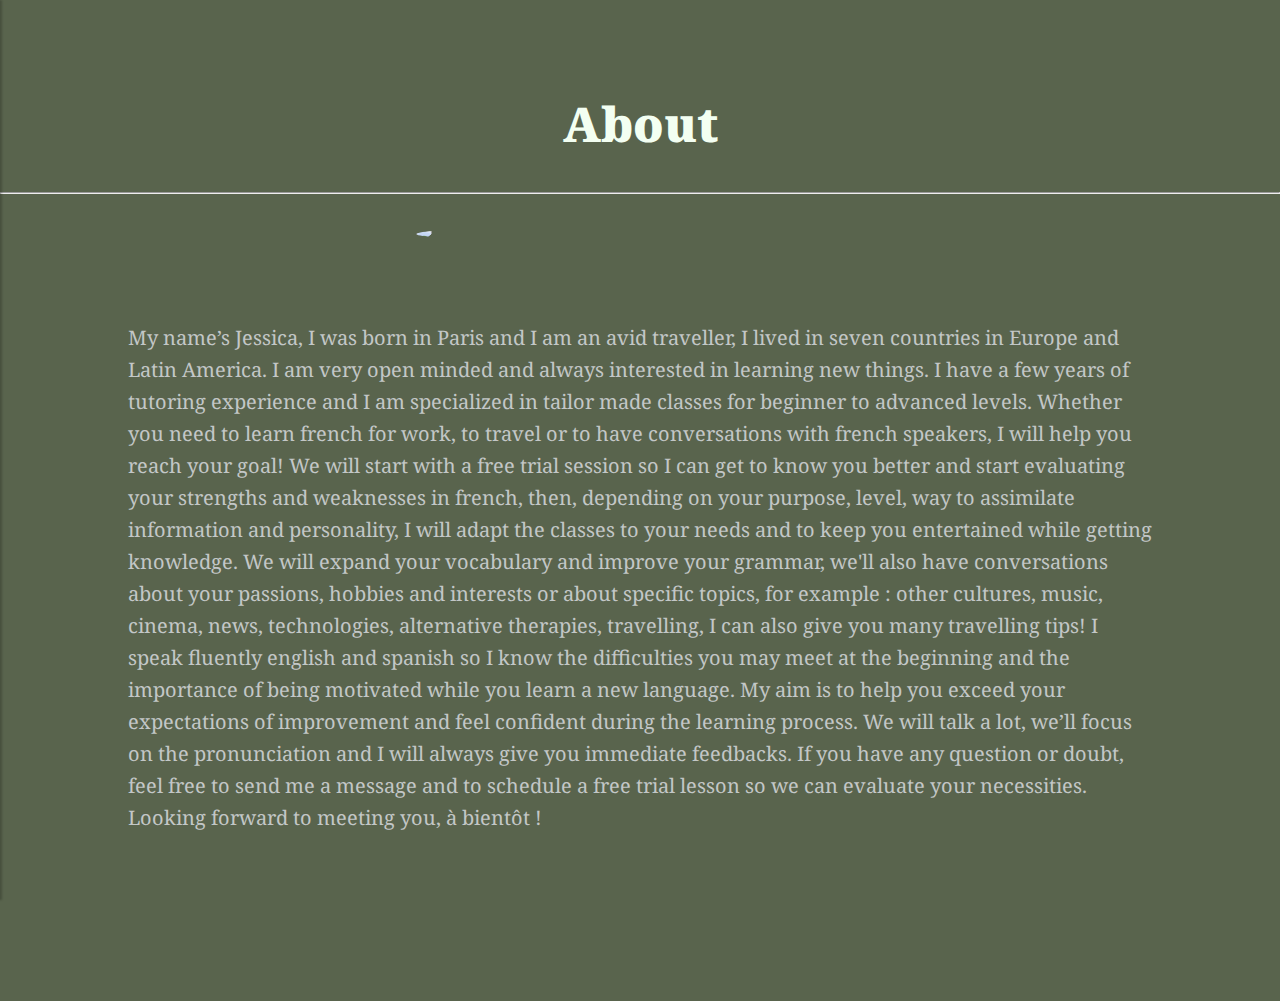
==== about.html @ 7650cba8 "initial commit" ====
<!DOCTYPE html>
<html lang="en">
  <head>
    <meta charset="UTF-8" />
    <meta http-equiv="X-UA-Compatible" content="IE=edge" />
    <meta name="viewport" content="width=device-width, initial-scale=1.0" />
    <link rel="preconnect" href="https://fonts.googleapis.com" />
    <link rel="preconnect" href="https://fonts.gstatic.com" crossorigin />
    <link
      href="https://fonts.googleapis.com/css2?family=Noto+Serif:ital,wght@0,200;0,300;0,400;0,600;0,700;1,300&display=swap"
      rel="stylesheet"
    />
    <!-- font-awesome -->
    <script
      src="https://kit.fontawesome.com/b6f9d08af9.js"
      crossorigin="anonymous"
    ></script>
    <!-- custom css-->
    <link rel="stylesheet" href="./src/main.css" />
    <title>About</title>
  </head>
  <body>
    <container class="about-container">
      <!--navbar-->
      <!--nav button-->
      <span class="nav-btn" id="nav-btn">
        <i class="fa fa-bars" aria-hidden="true"></i>
      </span>
      <!--end of nav button-->
      <nav class="navbar" id="navbar">
        <div class="navbar-header">
          <span class="nav-close" id="nav-close">
            <i class="fas fa-times"></i>
          </span>
        </div>
        <ul class="nav-items">
          <li>
            <a href="index.html" class="nav-link">home</a>
          </li>
          <li>
            <a href="about.html" class="nav-link">about</a>
          </li>
          <li>
            <a href="contents.html" class="nav-link">Contents</a>
          </li>
          <li></li>
          <li>
            <a href="projects.html" class="nav-link">Projects</a>
          </li>
        </ul>
      </nav>
      <div>
        <h1>
          <strong>About </strong>
        </h1>

        <hr />

        <img src="./src/about.jpg" />
      </div>
      <article class="about-text">
        My name’s Jessica, I was born in Paris and I am an avid traveller, I
        lived in seven countries in Europe and Latin America. I am very open
        minded and always interested in learning new things. I have a few years
        of tutoring experience and I am specialized in tailor made classes for
        beginner to advanced levels. Whether you need to learn french for work,
        to travel or to have conversations with french speakers, I will help you
        reach your goal! We will start with a free trial session so I can get to
        know you better and start evaluating your strengths and weaknesses in
        french, then, depending on your purpose, level, way to assimilate
        information and personality, I will adapt the classes to your needs and
        to keep you entertained while getting knowledge. We will expand your
        vocabulary and improve your grammar, we'll also have conversations about
        your passions, hobbies and interests or about specific topics, for
        example : other cultures, music, cinema, news, technologies, alternative
        therapies, travelling, I can also give you many travelling tips! I speak
        fluently english and spanish so I know the difficulties you may meet at
        the beginning and the importance of being motivated while you learn a
        new language. My aim is to help you exceed your expectations of
        improvement and feel confident during the learning process. We will talk
        a lot, we’ll focus on the pronunciation and I will always give you
        immediate feedbacks. If you have any question or doubt, feel free to
        send me a message and to schedule a free trial lesson so we can evaluate
        your necessities. Looking forward to meeting you, à bientôt !
      </article>
      <br />
    </container>
    <script src="index.js"></script>
  </body>
</html>
---- src/main.css ----
/*
=============== 
Variables
===============
*/

:root {
  --clr-primary: #59644d;
  --clr-primary-light: #7d8b6d;
  --clr-grey-1: #c3c7c7;
  --clr-blue-5: #3a6d90;
  --clr-cream: #f3fff2;
  --clr-red: #d65148;
  --ff-primary: "Noto Serif", serif;
  --ff-secondary: "Grand Hotel", cursive;
  --transition: all 0.3s linear;
  --spacing: 0.25rem;
  --radius: 0.5rem;
}

* {
  margin: 0;
  padding: 0;
  box-sizing: border-box;
}

body {
  font-family: var(--ff-primary);
  background: var(--clr-primary);
  color: var(--clr-grey-1);
  line-height: 1.5;
  font-size: 0.875;
  font-family: var(--ff-primary);
}
/*
=============
Nav bar
=============
*/
@keyframes bounce {
  0% {
    transform: scale(1);
  }
  50% {
    transform: scale(2);
  }
  100% {
    transform: scale(1);
  }
}
.nav-btn {
  position: fixed;
  top: 2%;
  left: 7%;
  font-size: 2rem;
  z-index: 1;
  color: var(--clr-grey-1);
  cursor: pointer;
  /*animation*/
  animation: bounce 2s ease-in infinite;
}
.navbar {
  position: fixed;
  top: 0;
  left: 0;
  right: 0;
  bottom: 0;
  /*width:100%;
  height:100%*/
  z-index: 2;
  background: var(--clr-cream);
  box-shadow: 2px 0 2px rgba(0, 0, 0, 0.2);
  /* hide navbar */
  transform: translateX(-100%);
  transition: var(--transition);
}
.showNav {
  transform: translate(0);
}

.navbar-header {
  text-align: right;
  padding-right: 1rem;
}

.nav-close {
  font-size: 2.5rem;
  cursor: pointer;
  color: #f29c9c;
  transition: var(--transition);
}
.nav-close:hover {
  color: red;
}
.nav-items {
  list-style-type: none;
}
.nav-link {
  display: block;
  font-size: 1.5rem;
  padding: 0.25rem 1rem;
  text-transform: uppercase;
  letter-spacing: var(--spacing);
  color: var(--clr-primary);
  transition: var(--transition);
}
.nav-link:hover {
  background-color: var(--clr-primary-light);
  color: var(--clr-grey-1);
  padding-left: 1.5rem;
  border-left: 0.25rem solid var(--clr-primary);
}
.clearfix::after,
.clearfix::before {
  content: "";
  clear: both;
  display: table;
}
@media screen and (min-width: 768px) {
  .navbar {
    width: 30vw;
    max-width: 20rem;
  }
}
h1 {
  color: var(--clr-cream);
  font-size: 2.5rem;
  font-weight: 600;
  display: block;
  text-align: center;
  padding: 2rem;
  margin-top: 2rem;
}

h2 {
  text-align: center;
  line-height: 1.5;
  font-size: 1.25rem;
  font-weight: 600;
  letter-spacing: var(--spacing);
  color: var(--clr-cream);
  margin: 1rem;
}

img {
  display: block;
  margin: auto;
  width: 100%;
  padding: 2rem;
  border-radius: 50%;
}
@media screen and (min-width: 768px) {
  h1 {
    font-size: 3rem;
  }
  h2 {
    font-size: 1.5rem;
  }
  img {
    max-width: 40%;
  }
}
.intro-text {
  line-height: 3;
  font-size: 1rem;
  font-family: var(--ff-primary);
  text-align: center;
  margin: 0 auto;
  padding: 2rem;
  line-height: 1.5;
}

@media screen and (min-width: 768px) {
  .intro-text {
    font-size: 1.25rem;
    max-width: 80%;
  }
}
.intro-img {
  width: 80%;
  height: 22rem;
}
@media screen and (min-width: 768px) {
  .intro-img {
    max-width: 30%;
  }
}
.home-info {
  line-height: 2;
  display: block;
  margin: 2rem auto;
  padding: 1rem;
  text-align: center;
  font-size: 1.25rem;
  font-family: var(--ff-primary);
  color: var(--clr-cream);
  font-weight: 400;
}

h3 {
  text-align: center;
  text-transform: capitalize;
  color: var(--clr-cream);
  font-size: 1.75rem;
  margin-bottom: 2rem;
}
.contact-form {
  display: grid;
  grid-template-columns: minmax(350px 1fr);
  max-width: 80%;
  margin: 0 auto 1rem;
}

#fs-frm input,
#fs-frm textarea,
#fs-frm fieldset,
#fs-frm optgroup,
#fs-frm label,
#fs-frm #card-element:disabled {
  font-family: inherit;
  font-size: 100%;
  color: inherit;
  border: none;
  border-radius: 0;
  display: block;
  margin: 0 auto;
  max-width: 80%;
  padding: 0;
}
#fs-frm select {
  width: 100%;
}
#fs-frm label,
#fs-frm legend,
#fs-frm ::placeholder {
  font-size: 0.825rem;
  margin-bottom: 0.5rem;
  padding-top: 0.2rem;
  display: flex;
  align-items: baseline;
}

/* border, padding, margin, width */
#fs-frm input,
#fs-frm select,
#fs-frm textarea,
#fs-frm #card-element {
  border: 1px solid rgba(0, 0, 0, 0.2);
  background-color: rgba(255, 255, 255, 0.9);
  padding: 0.75em 1rem;
  margin-bottom: 1.5rem;
}
#fs-frm input:focus,
#fs-frm select:focus,
#fs-frm textarea:focus {
  background-color: var(--clr-grey-10);
  outline-style: solid;
  outline-width: thin;
  outline-color: gray;
  outline-offset: -1px;
}
#fs-frm [type="text"],
#fs-frm [type="email"],
#fs-frm [type="file"],
#fs-frm textarea {
  width: 100%;
}

#fs-frm [type="button"],
#fs-frm [type="submit"],
#fs-frm [type="reset"] {
  display: block;
  margin: 0 auto;
  width: auto;
  cursor: pointer;
  -webkit-appearance: button;
  -moz-appearance: button;
  appearance: button;
}
#fs-frm [type="button"]:focus,
#fs-frm [type="submit"]:focus,
#fs-frm [type="reset"]:focus {
  outline: none;
}
#fs-frm [type="submit"] {
  background: var(--clr-grey-1);
  border-radius: 15%;
  color: var(--clr-primary);
}
#fs-frm [type="submit"]:hover {
  background-color: var(--clr-primary-light);
  color: var(--clr-cream);
}

#fs-frm [type="submit"],
#fs-frm [type="reset"] {
  margin-bottom: 0;
}
#fs-frm select {
  text-transform: none;
}

#fs-frm [type="checkbox"] {
  -webkit-appearance: checkbox;
  -moz-appearance: checkbox;
  appearance: checkbox;
  display: inline-block;
  width: auto;
  margin: 0 0.5em 0 0 !important;
}

#fs-frm [type="radio"] {
  -webkit-appearance: radio;
  -moz-appearance: radio;
  appearance: radio;
}
/*
=============
About
=============
*/
.about-container {
  padding: 8rem;
}
.about-text {
  width: 80%;
  line-height: 1.5rem;
  font-size: 1rem;
  color: var(--clr-grey-1);
  display: block;
  margin: 1rem auto;
}
@media screen and (min-width: 768px) {
  .about-text {
    font-size: 1.25rem;
    line-height: 2rem;
    margin-top: 3rem;
    color: var(--clr-grey-1);
  }
}

/*
=============
Contents
=============
*/

.content-text {
  margin: 1.5rem auto;
  padding: 2rem;
  font-size: 1rem;
}
@media screen and (min-width: 768px) {
  .content-text {
    font-size: 1.25rem;
    max-width: 80%;
  }
}
footer {
  margin-top: 2rem;
  text-align: center;
  font-size: 0.825rem;
}
a {
  color: var(--clr-grey-1);
  text-decoration: none;
}
a:hover {
  color: var(--clr-cream);
}
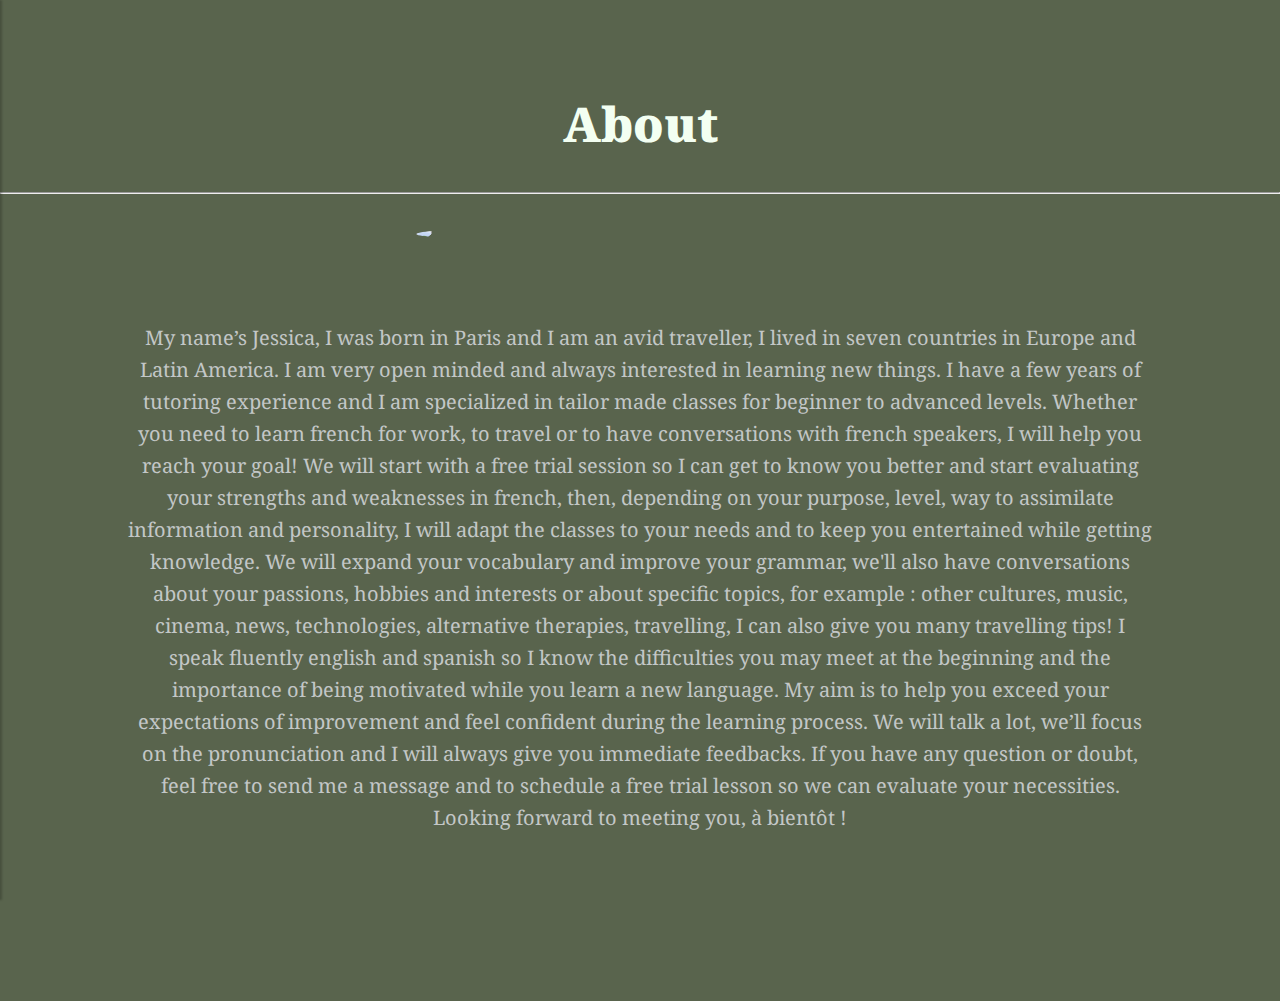
==== commit 6cf8025a: "Update about.html" ====
--- a/about.html
+++ b/about.html
@@ -44,9 +44,9 @@
             <a href="contents.html" class="nav-link">Contents</a>
           </li>
           <li></li>
-          <li>
-            <a href="projects.html" class="nav-link">Projects</a>
-          </li>
+         <li>
+          <a href="exercises.html"class="nav-link">Exercises</a>
+        </li>
         </ul>
       </nav>
       <div>
--- a/src/main.css
+++ b/src/main.css
@@ -50,7 +50,7 @@
 }
 .nav-btn {
   position: fixed;
-  top: 2%;
+  top: 5%;
   left: 7%;
   font-size: 2rem;
   z-index: 1;
@@ -132,6 +132,13 @@
   margin-top: 2rem;
 }
 
+img {
+  display: block;
+  margin: auto;
+  width: 100%;
+  padding: 2rem;
+  border-radius: 50%;
+}
 h2 {
   text-align: center;
   line-height: 1.5;
@@ -139,15 +146,7 @@
   font-weight: 600;
   letter-spacing: var(--spacing);
   color: var(--clr-cream);
-  margin: 1rem;
-}
-
-img {
-  display: block;
-  margin: auto;
-  width: 100%;
-  padding: 2rem;
-  border-radius: 50%;
+  margin: 1rem 1rem 0;
 }
 @media screen and (min-width: 768px) {
   h1 {
@@ -162,11 +161,11 @@
 }
 .intro-text {
   line-height: 3;
-  font-size: 1rem;
+  font-size: 0.875rem;
   font-family: var(--ff-primary);
   text-align: center;
   margin: 0 auto;
-  padding: 2rem;
+  padding: 1rem;
   line-height: 1.5;
 }
 
@@ -191,7 +190,7 @@
   margin: 2rem auto;
   padding: 1rem;
   text-align: center;
-  font-size: 1.25rem;
+  font-size: 1rem;
   font-family: var(--ff-primary);
   color: var(--clr-cream);
   font-weight: 400;
@@ -207,8 +206,13 @@
 .contact-form {
   display: grid;
   grid-template-columns: minmax(350px 1fr);
-  max-width: 80%;
+  max-width: 100%;
   margin: 0 auto 1rem;
+}
+@media screen and (min-width: 768px) {
+  .contact-form {
+    max-width: 70%;
+  }
 }
 
 #fs-frm input,
@@ -329,6 +333,7 @@
   color: var(--clr-grey-1);
   display: block;
   margin: 1rem auto;
+  text-align: center;
 }
 @media screen and (min-width: 768px) {
   .about-text {
@@ -368,3 +373,4 @@
 a:hover {
   color: var(--clr-cream);
 }
+
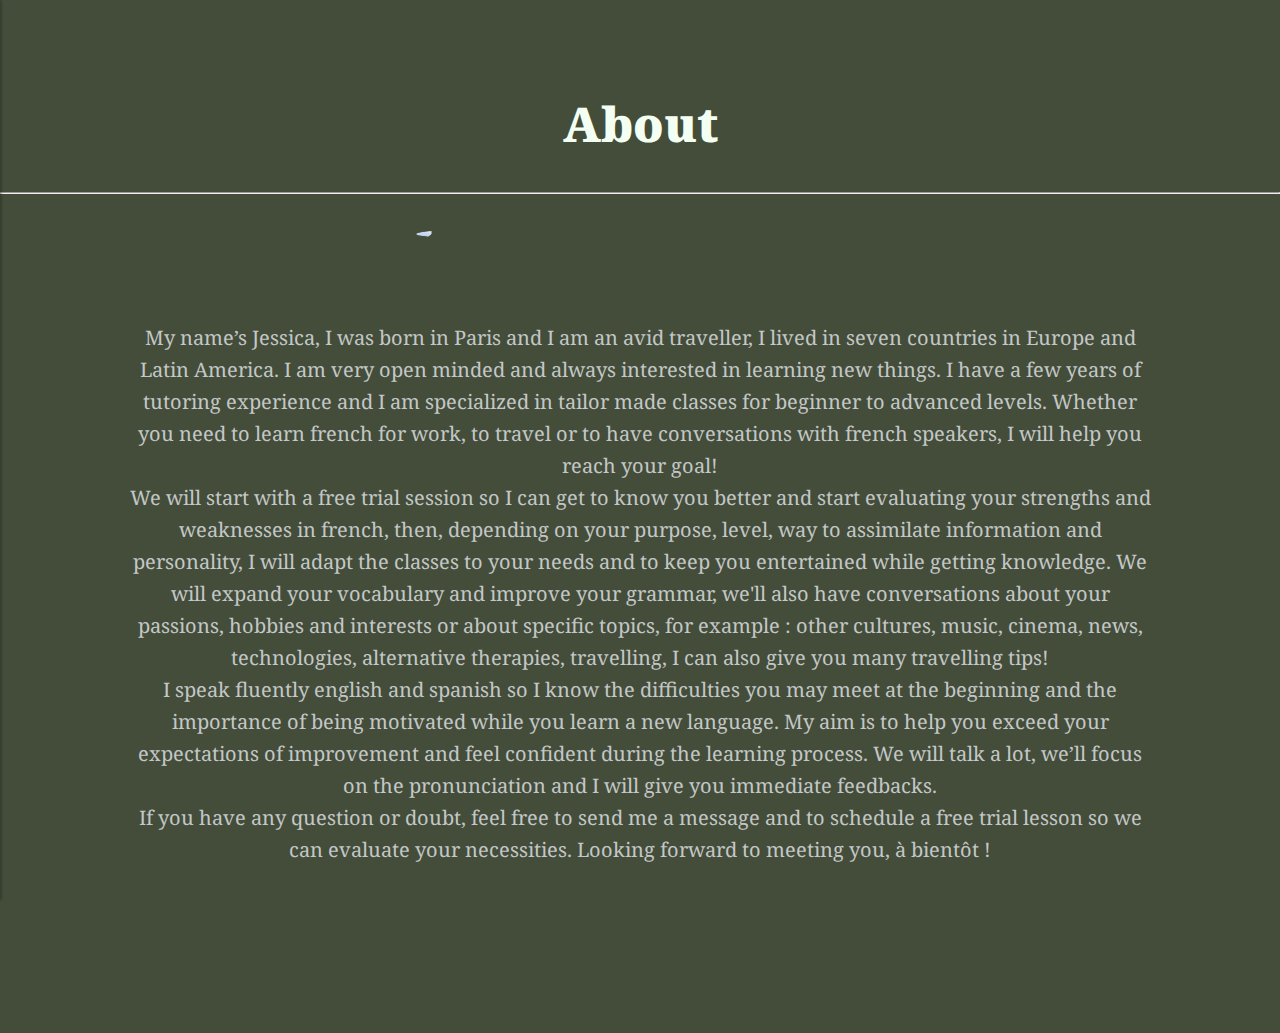
==== commit b639c140: "Update about.html" ====
--- a/about.html
+++ b/about.html
@@ -43,10 +43,10 @@
           <li>
             <a href="contents.html" class="nav-link">Contents</a>
           </li>
-          <li></li>
-         <li>
-          <a href="exercises.html"class="nav-link">Exercises</a>
-        </li>
+
+          <li>
+            <a href="contact.html" class="nav-link">Contact</a>
+          </li>
         </ul>
       </nav>
       <div>
@@ -65,23 +65,25 @@
         of tutoring experience and I am specialized in tailor made classes for
         beginner to advanced levels. Whether you need to learn french for work,
         to travel or to have conversations with french speakers, I will help you
-        reach your goal! We will start with a free trial session so I can get to
-        know you better and start evaluating your strengths and weaknesses in
-        french, then, depending on your purpose, level, way to assimilate
-        information and personality, I will adapt the classes to your needs and
-        to keep you entertained while getting knowledge. We will expand your
-        vocabulary and improve your grammar, we'll also have conversations about
-        your passions, hobbies and interests or about specific topics, for
-        example : other cultures, music, cinema, news, technologies, alternative
-        therapies, travelling, I can also give you many travelling tips! I speak
-        fluently english and spanish so I know the difficulties you may meet at
-        the beginning and the importance of being motivated while you learn a
-        new language. My aim is to help you exceed your expectations of
+        reach your goal! <br />We will start with a free trial session so I can
+        get to know you better and start evaluating your strengths and
+        weaknesses in french, then, depending on your purpose, level, way to
+        assimilate information and personality, I will adapt the classes to your
+        needs and to keep you entertained while getting knowledge. We will
+        expand your vocabulary and improve your grammar, we'll also have
+        conversations about your passions, hobbies and interests or about
+        specific topics, for example : other cultures, music, cinema, news,
+        technologies, alternative therapies, travelling, I can also give you
+        many travelling tips!<br />
+        I speak fluently english and spanish so I know the difficulties you may
+        meet at the beginning and the importance of being motivated while you
+        learn a new language. My aim is to help you exceed your expectations of
         improvement and feel confident during the learning process. We will talk
-        a lot, we’ll focus on the pronunciation and I will always give you
-        immediate feedbacks. If you have any question or doubt, feel free to
-        send me a message and to schedule a free trial lesson so we can evaluate
-        your necessities. Looking forward to meeting you, à bientôt !
+        a lot, we’ll focus on the pronunciation and I will give you immediate
+        feedbacks.<br />
+        If you have any question or doubt, feel free to send me a message and to
+        schedule a free trial lesson so we can evaluate your necessities.
+        Looking forward to meeting you, à bientôt !
       </article>
       <br />
     </container>
--- a/src/main.css
+++ b/src/main.css
@@ -5,7 +5,7 @@
 */
 
 :root {
-  --clr-primary: #59644d;
+  --clr-primary: #444d3a;
   --clr-primary-light: #7d8b6d;
   --clr-grey-1: #c3c7c7;
   --clr-blue-5: #3a6d90;
@@ -13,7 +13,7 @@
   --clr-red: #d65148;
   --ff-primary: "Noto Serif", serif;
   --ff-secondary: "Grand Hotel", cursive;
-  --transition: all 0.3s linear;
+  --transition: all 0.5s linear;
   --spacing: 0.25rem;
   --radius: 0.5rem;
 }
@@ -204,8 +204,6 @@
   margin-bottom: 2rem;
 }
 .contact-form {
-  display: grid;
-  grid-template-columns: minmax(350px 1fr);
   max-width: 100%;
   margin: 0 auto 1rem;
 }
@@ -288,12 +286,18 @@
 }
 #fs-frm [type="submit"] {
   background: var(--clr-grey-1);
-  border-radius: 15%;
+  border: 1px solid var(--clr-cream);
+  border-radius: var(--radius);
   color: var(--clr-primary);
+  /*animation*/
+  animation: gradient 5s ease-in infinite;
+  color: var(--clr-cream);
 }
 #fs-frm [type="submit"]:hover {
   background-color: var(--clr-primary-light);
   color: var(--clr-cream);
+  transform: scale(1.2);
+  transition: var(--transition);
 }
 
 #fs-frm [type="submit"],
@@ -318,6 +322,43 @@
   -moz-appearance: radio;
   appearance: radio;
 }
+@keyframes gradient {
+  from {
+    background-color: var(--clr-red);
+  }
+  to {
+    background-color: var(--clr-primary-light);
+  }
+}
+.contact-link {
+  background: var(--clr-grey-1);
+  color: var(--clr-cream);
+  padding: 1rem;
+  border: 1px solid var(--clr-cream);
+  border-radius: var(--radius);
+  /*animation*/
+  animation: gradient 5s ease-in infinite;
+}
+.contact-btn {
+  width: 100%;
+  height: 2rem;
+  padding: 1rem;
+  display: block;
+  margin: 1rem auto;
+  text-align: center;
+  text-transform: capitalize;
+  font-weight: 800;
+  cursor: pointer;
+}
+.contact-btn:hover {
+  transform: scale(1.2);
+  transition: var(--transition);
+}
+.contact-btn:link {
+  background: var(--clr-blue-5);
+  color: #c3c7c7;
+  transition: var(--transition);
+}
 /*
 =============
 About
@@ -329,7 +370,7 @@
 .about-text {
   width: 80%;
   line-height: 1.5rem;
-  font-size: 1rem;
+  font-size: 0.875rem;
   color: var(--clr-grey-1);
   display: block;
   margin: 1rem auto;
@@ -353,7 +394,8 @@
 .content-text {
   margin: 1.5rem auto;
   padding: 2rem;
-  font-size: 1rem;
+  font-size: 0.875rem;
+  text-align: center;
 }
 @media screen and (min-width: 768px) {
   .content-text {
